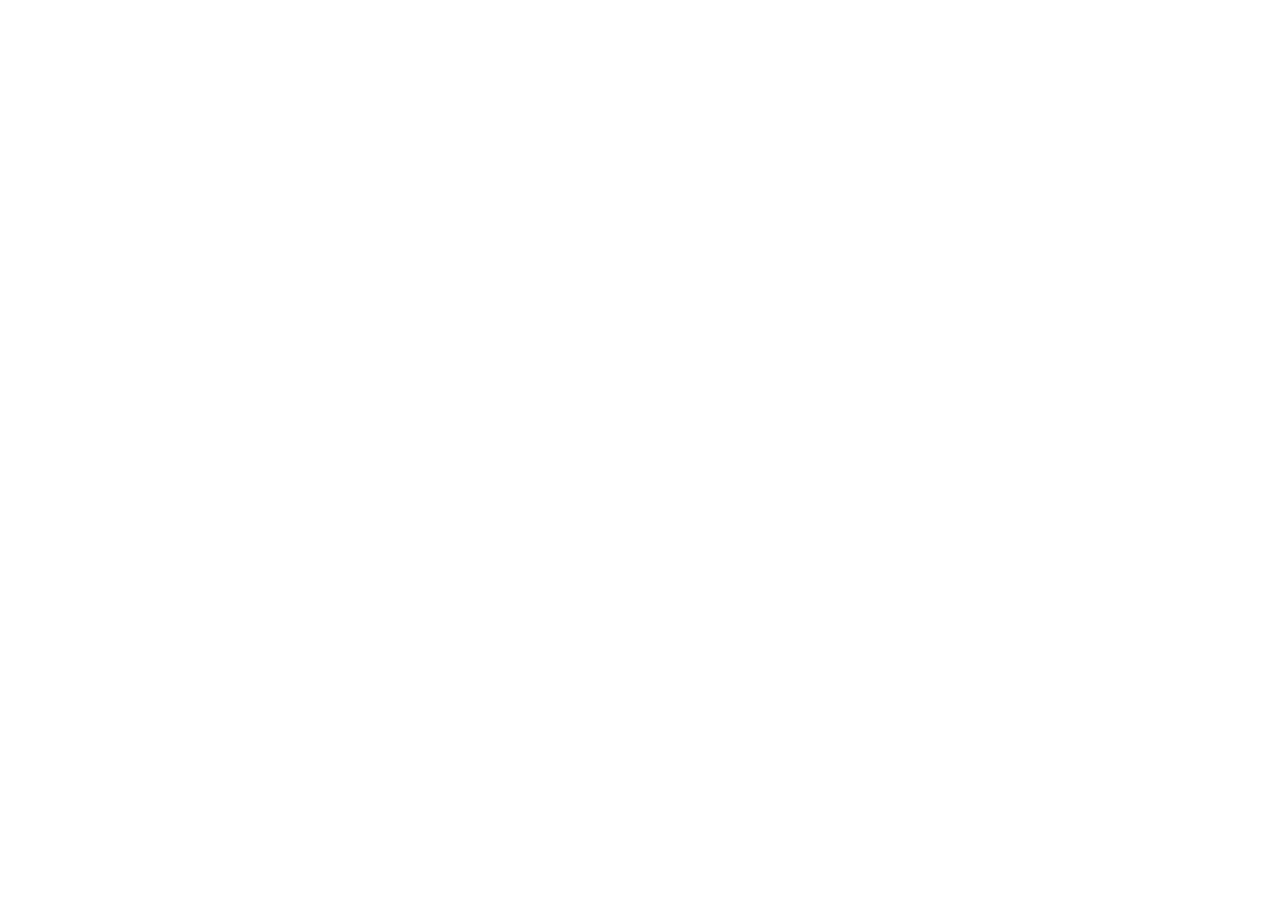
==== index.html @ 3fab4f03 "initial commit" ====
<!--
    Code generated by wjs-cli do not edit
-->
<html>
        <head>
            <script src="js/jquery-3.1.1.min.js"></script>
    
            <script src="js/materialize.js"></script>
            <script src="js/bootstrap.js"></script>
            <script src="js/jQuery-color.js"></script>
    
            <link rel="stylesheet" href="css/materialize.css">
            <link rel="stylesheet" href="css/material-icons.css">
            <link rel="stylesheet" href="css/font-awesome.min.css">
            <link rel="stylesheet" href="css/bootstrap.min.css">
            <link rel="stylesheet" href="css/index.css">
    
            <script>
                $(document).ready(function($){
                    $("#index").appendTo("head");
                    $("#refresh").appendTo("head");
                })
            </script>
        </head>
        <body>
            
        </body>
        <main>
            <script id="index" type="text/javascript" src="js/index.js"></script>
            <script id="refresh" src="js/refresh.js"></script>
        </main>
    </html>
---- css/index.css ----
.cssload-container{
	position:relative;
}
	
.cssload-whirlpool,
.cssload-whirlpool::before,
.cssload-whirlpool::after {
	position: absolute;
	top: 50%;
	left: 50%;
	border: 1px solid #8904F7;
	border-left-color: #8AFD06;
	border-radius: 974px;
		-o-border-radius: 974px;
		-ms-border-radius: 974px;
		-webkit-border-radius: 974px;
		-moz-border-radius: 974px;
}

iframe{
	overflow: hidden;
	/* width: 100%;
	height: 100%; */
}

.cssload-whirlpool {
	margin: -24px 0 0 -24px;
	height: 49px;
	width: 49px;
	animation: cssload-rotate 650ms linear infinite;
		-o-animation: cssload-rotate 650ms linear infinite;
		-ms-animation: cssload-rotate 650ms linear infinite;
		-webkit-animation: cssload-rotate 650ms linear infinite;
		-moz-animation: cssload-rotate 650ms linear infinite;
}

.cssload-whirlpool::before {
	content: "";
	margin: -22px 0 0 -22px;
	height: 43px;
	width: 43px;
	animation: cssload-rotate 650ms linear infinite;
		-o-animation: cssload-rotate 650ms linear infinite;
		-ms-animation: cssload-rotate 650ms linear infinite;
		-webkit-animation: cssload-rotate 650ms linear infinite;
		-moz-animation: cssload-rotate 650ms linear infinite;
}

.cssload-whirlpool::after {
	content: "";
	margin: -28px 0 0 -28px;
	height: 55px;
	width: 55px;
	animation: cssload-rotate 1300ms linear infinite;
		-o-animation: cssload-rotate 1300ms linear infinite;
		-ms-animation: cssload-rotate 1300ms linear infinite;
		-webkit-animation: cssload-rotate 1300ms linear infinite;
		-moz-animation: cssload-rotate 1300ms linear infinite;
}



@keyframes cssload-rotate {
	100% {
		transform: rotate(360deg);
	}
}

@-o-keyframes cssload-rotate {
	100% {
		-o-transform: rotate(360deg);
	}
}

@-ms-keyframes cssload-rotate {
	100% {
		-ms-transform: rotate(360deg);
	}
}

@-webkit-keyframes cssload-rotate {
	100% {
		-webkit-transform: rotate(360deg);
	}
}

@-moz-keyframes cssload-rotate {
	100% {
		-moz-transform: rotate(360deg);
	}
}
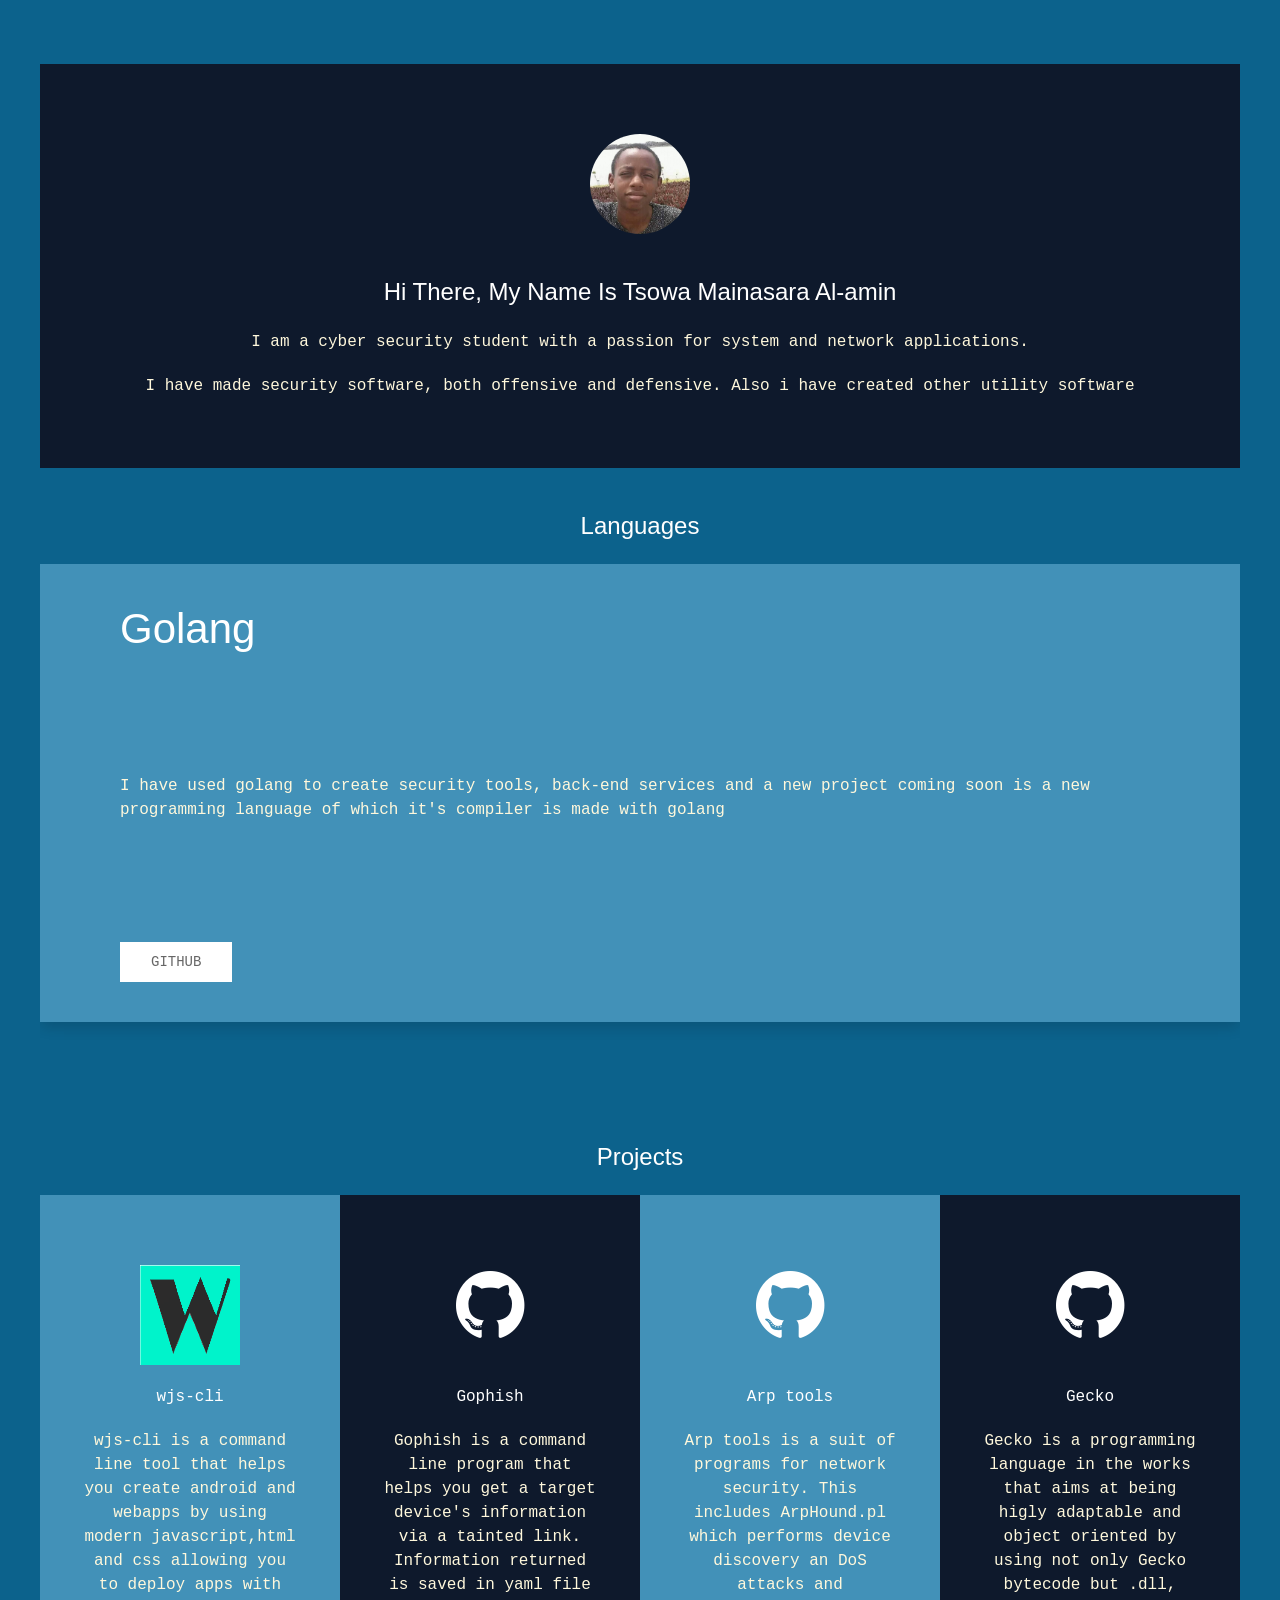
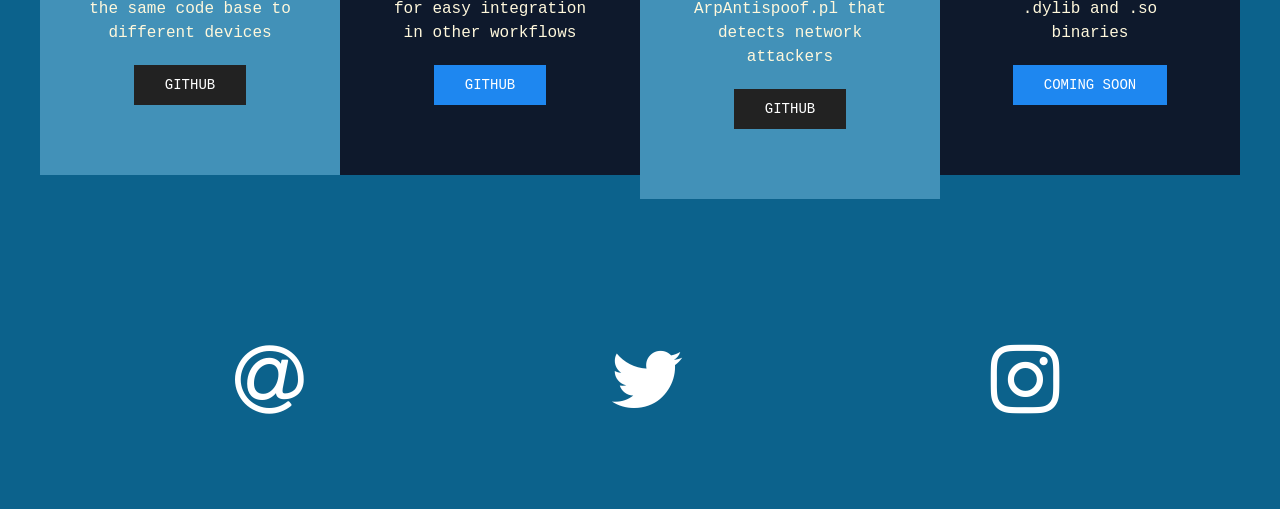
==== commit 05ce01d6: "website 2.0 with reflex test run" ====
--- a/index.html
+++ b/index.html
@@ -1,33 +1,13 @@
-<!--
-    Code generated by wjs-cli do not edit
--->
-<html>
-        <head>
-            <script src="js/jquery-3.1.1.min.js"></script>
-    
-            <script src="js/materialize.js"></script>
-            <script src="js/bootstrap.js"></script>
-            <script src="js/jQuery-color.js"></script>
-    
-            <link rel="stylesheet" href="css/materialize.css">
-            <link rel="stylesheet" href="css/material-icons.css">
-            <link rel="stylesheet" href="css/font-awesome.min.css">
-            <link rel="stylesheet" href="css/bootstrap.min.css">
-            <link rel="stylesheet" href="css/index.css">
-    
-            <script>
-                $(document).ready(function($){
-                    $("#index").appendTo("head");
-                    $("#refresh").appendTo("head");
-                })
-            </script>
-        </head>
-        <body>
-            
-        </body>
-        <main>
-            <script id="index" type="text/javascript" src="js/index.js"></script>
-            <script id="refresh" src="js/refresh.js"></script>
-        </main>
-    </html>
-    +<!DOCTYPE html>
+<html lang="en">
+<head>
+    <meta charset="UTF-8">
+    <title>Tsowa Mainasara Al-amin</title>
+<link rel="stylesheet" href="/src.13fbf4c4.css"></head>
+<body style="background:#0c628c">
+<div id="js-main" class="uk-container" style="padding-top: 5%;">
+
+</div>
+<script src="/src.13fbf4c4.js"></script>
+</body>
+</html>
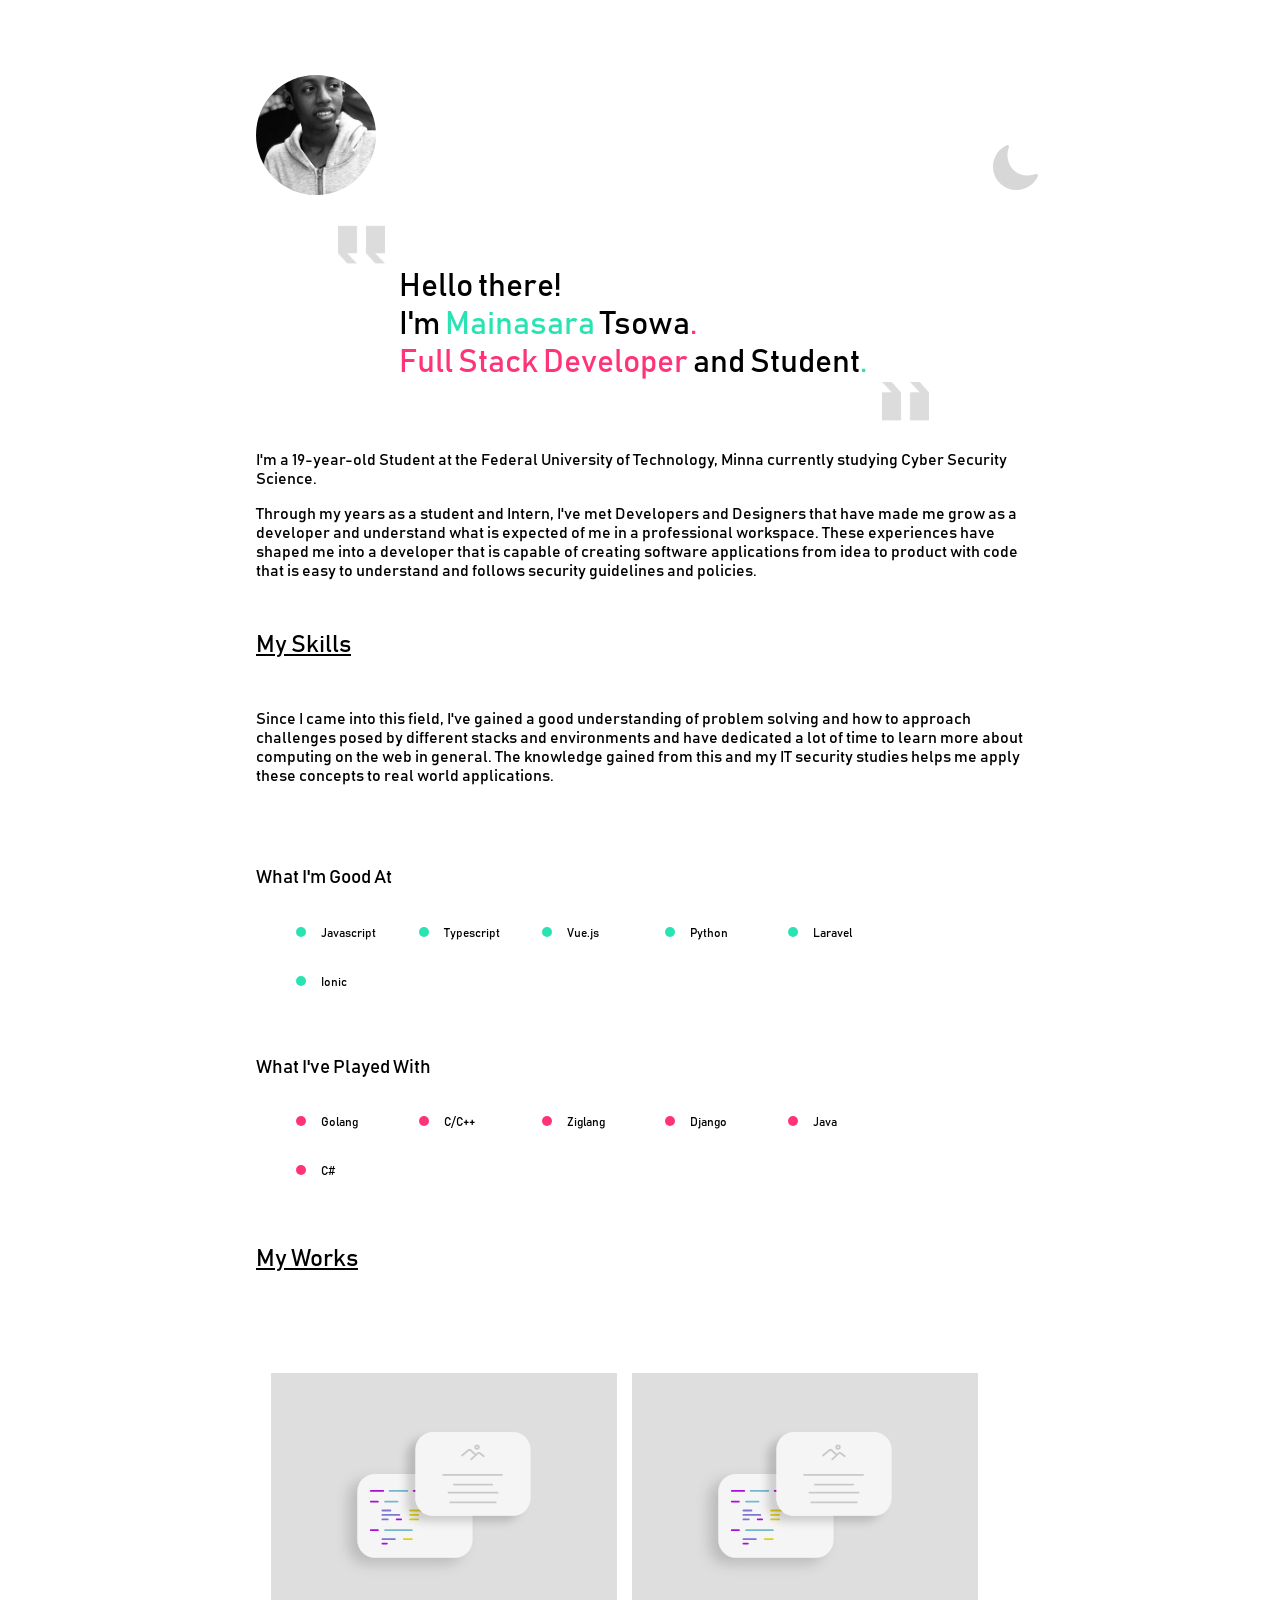
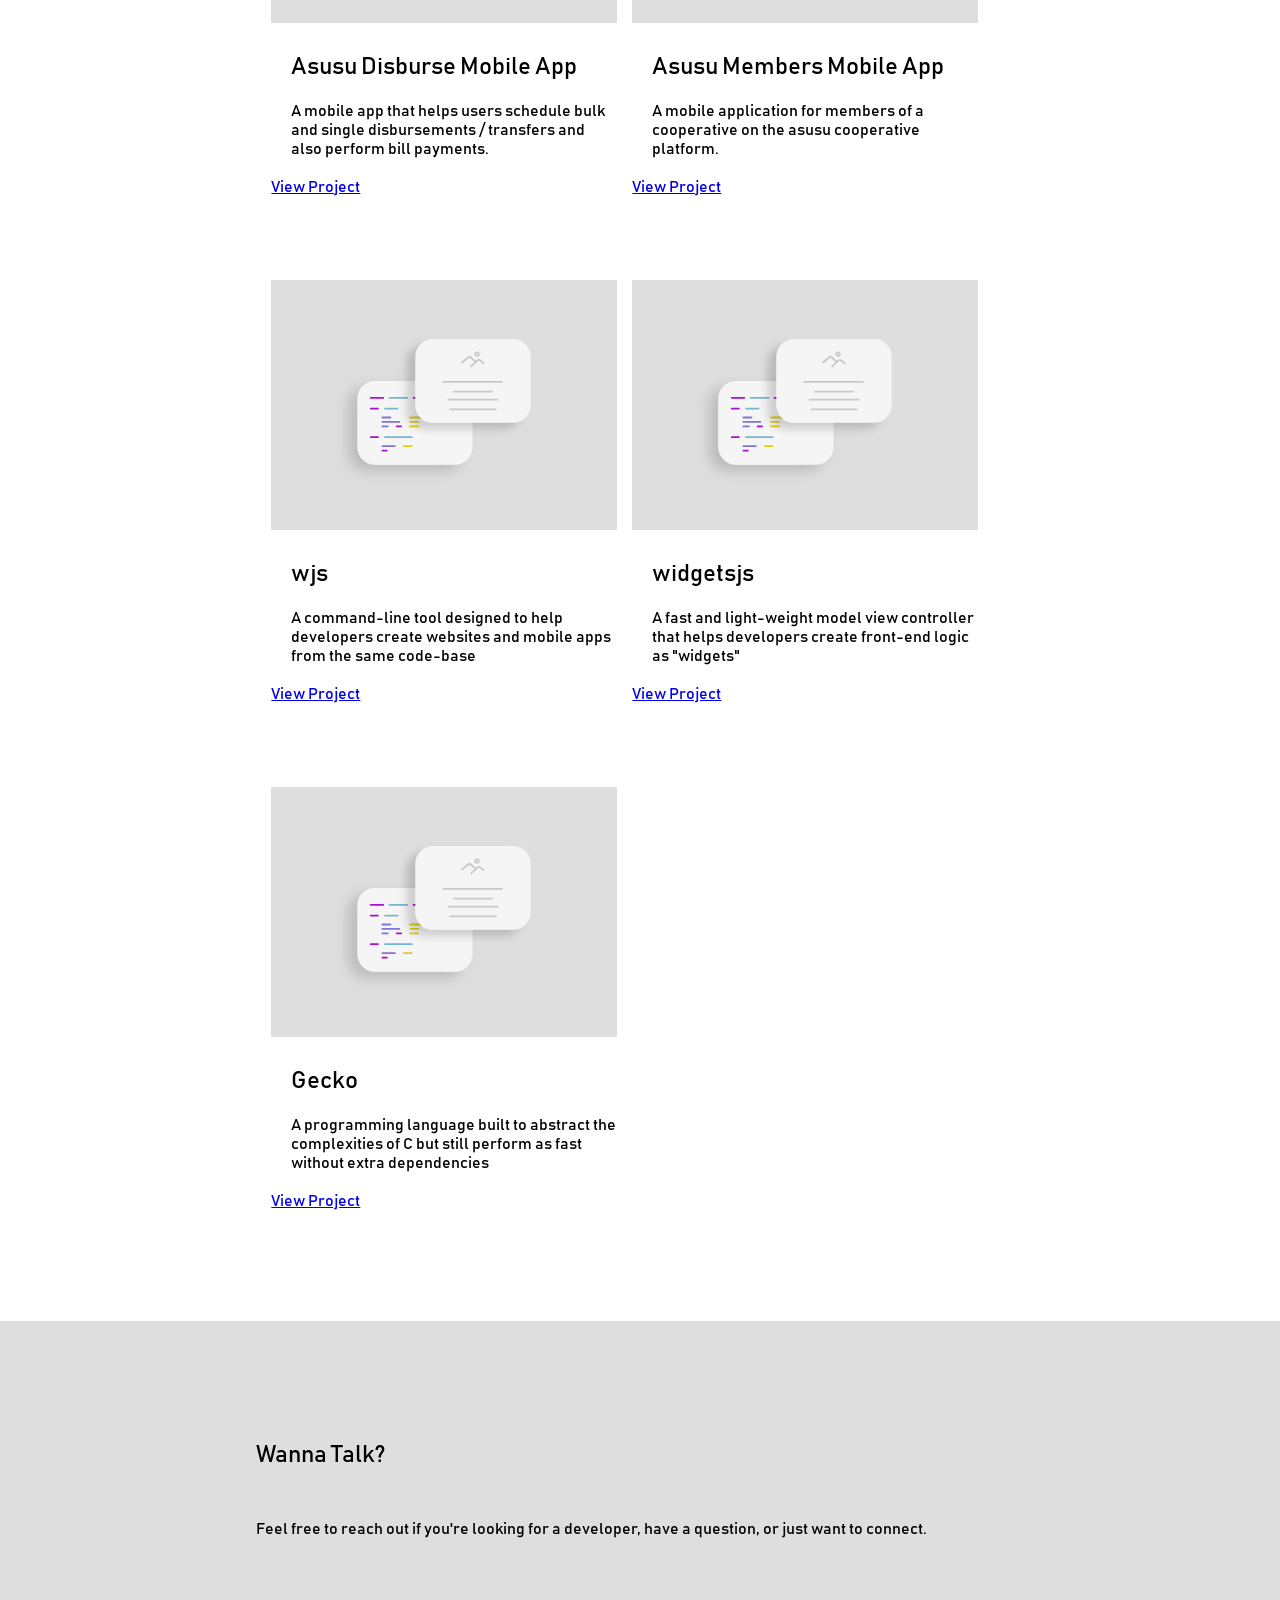
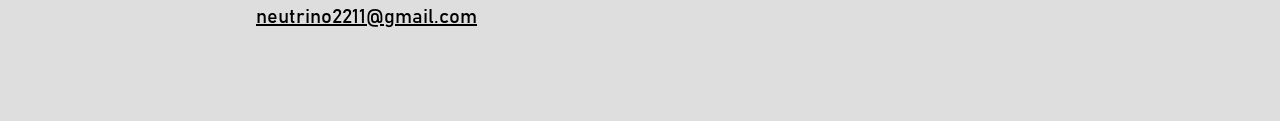
==== commit 05ee406e: "May 2020 Update v0.1" ====
--- a/index.html
+++ b/index.html
@@ -1,13 +1 @@
-<!DOCTYPE html>
-<html lang="en">
-<head>
-    <meta charset="UTF-8">
-    <title>Tsowa Mainasara Al-amin</title>
-<link rel="stylesheet" href="/src.13fbf4c4.css"></head>
-<body style="background:#0c628c">
-<div id="js-main" class="uk-container" style="padding-top: 5%;">
-
-</div>
-<script src="/src.13fbf4c4.js"></script>
-</body>
-</html>
+<!DOCTYPE html><html lang="en"><head><meta charset="UTF-8"><title>Mainasara Tsowa</title><link rel="stylesheet" href="style.97fcb138.css"><link rel="shortcut icon" id="fav" type="image/jpeg"><meta name="theme-color" id="theme"><meta name="viewport" content="width=device-width, initial-scale=1.0"><script defer async src="src.77de5100.js"></script></head><body> <div class="container header"> <page-title> <div class="image"></div> </page-title> <night-mode-toggle title="Toggle Night Mode"></night-mode-toggle> </div> <div class="container body">  <div class="heading"> <h1>Uh Oh! Something went wrong when loading this page. Have you disabled Javascript?</h1> </div> </div> </body><footer> <div class="container"> <h2>Wanna Talk?</h2> <p>Feel free to reach out if you're looking for a developer, have a question, or just want to connect.</p> <a href="mailto:neutrino2211@gmail.com">neutrino2211@gmail.com</a> </div> </footer></html>
--- a/style.97fcb138.css
+++ b/style.97fcb138.css
@@ -0,0 +1,2 @@
+@font-face{font-family:Bahnschrift;font-style:normal;font-weight:400;src:local("Bahnschrift"),url(BAHNSCHRIFT.fb4b7b6f.woff) format("woff")}body,html{font-family:Bahnschrift,serif;transition:background-color .5s;margin:0}body.light{background-color:#f5f5f5}body.dark{background-color:#00111c}@media (prefers-color-scheme:dark){body{background-color:#00111c}}a.light,h1.light,h2.light,h3.light,p.light{color:#000}a.dark,h1.dark,h2.dark,h3.dark,p.dark{color:#fff}@media (prefers-color-scheme:dark){a,h1,h2,h3,p{color:#fff}}svg g,svg path{transition:all 1s}svg.active #moon{margin-top:25px;margin-left:25px;fill:transparent}svg.active #moon,svg.inactive g{transform:scale(.01)}svg.inactive g path{fill:transparent}div.image{width:120px;height:120px;border-radius:50%;background-color:hsla(0,0%,54.5%,.28);background-image:url(mypic3.d50e2902.jpg);background-size:cover;display:inline-block}@media (max-width:500px){div.image{width:30vw;height:30vw}}night-mode-toggle{right:-80%;position:relative;cursor:pointer}@media (max-width:767px){night-mode-toggle{right:-60%}}@media (max-width:500px){night-mode-toggle{right:-50%}night-mode-toggle svg{width:10vw;height:10vw}}@media (max-width:350px){night-mode-toggle{position:absolute;right:0;top:30px}}img[alt=quote]{height:3vw;max-height:50px}@media (max-width:500px){img[alt=quote]{display:none}}.quote-right{bottom:1%;right:-100%;position:relative}.quote-left{top:-1%;left:-12.5%;position:relative;transform:rotate(180deg)}.heading{width:fit-content;margin:25px auto}h1{font-size:3vw;font-weight:370;margin:0}h1.work{display:inline-block;transform:scale(1.1)}@media (max-width:300px){h1{font-size:12px}}@media (min-width:767px){h1{font-size:30px}}@media (min-width:960px){h1{font-size:40px}}@media (min-width:1200px){h1{font-size:2.5vw}}h2{margin-bottom:50px;text-decoration:underline}h2,h3{font-weight:370;margin-top:50px}span.red{color:#ff3476}span.green{color:#2ae3b2}@media (prefers-color-scheme:dark){span.green{color:#42f3c4}}.skill{width:120px;margin:15px auto;list-style:none;display:inline-block}.skill.good div{background-color:#2ae3b2}@media (prefers-color-scheme:dark){.skill.good div{background-color:#42f3c4}}.skill.played div{background-color:#ff3476}.skill div{width:10px;height:10px;display:inline-block;border-radius:50%;margin-right:10%}.skill p{display:inline;font-size:12px!important}.container{margin:25px auto;width:90%}.container.body{margin-top:0}.container.body p{font-size:16px;margin-bottom:11px}@media (min-width:960px){.container{width:80%;max-width:940px;margin:75px auto}}@media (min-width:1200px){.container{width:60%;max-width:1200px;margin:75px auto 0}}footer{background-color:rgba(0,0,0,.13);height:400px}footer h2{text-decoration:none;padding-top:120px;position:relative}footer p{padding-bottom:50px}footer a{font-size:20px;color:#000}@media (prefers-color-scheme:dark){footer a{color:#fff}}@media (max-width:500px){h1{font-size:30px}night-mode-toggle{height:10vw;width:10vw}}
+/*# sourceMappingURL=style.97fcb138.css.map */
